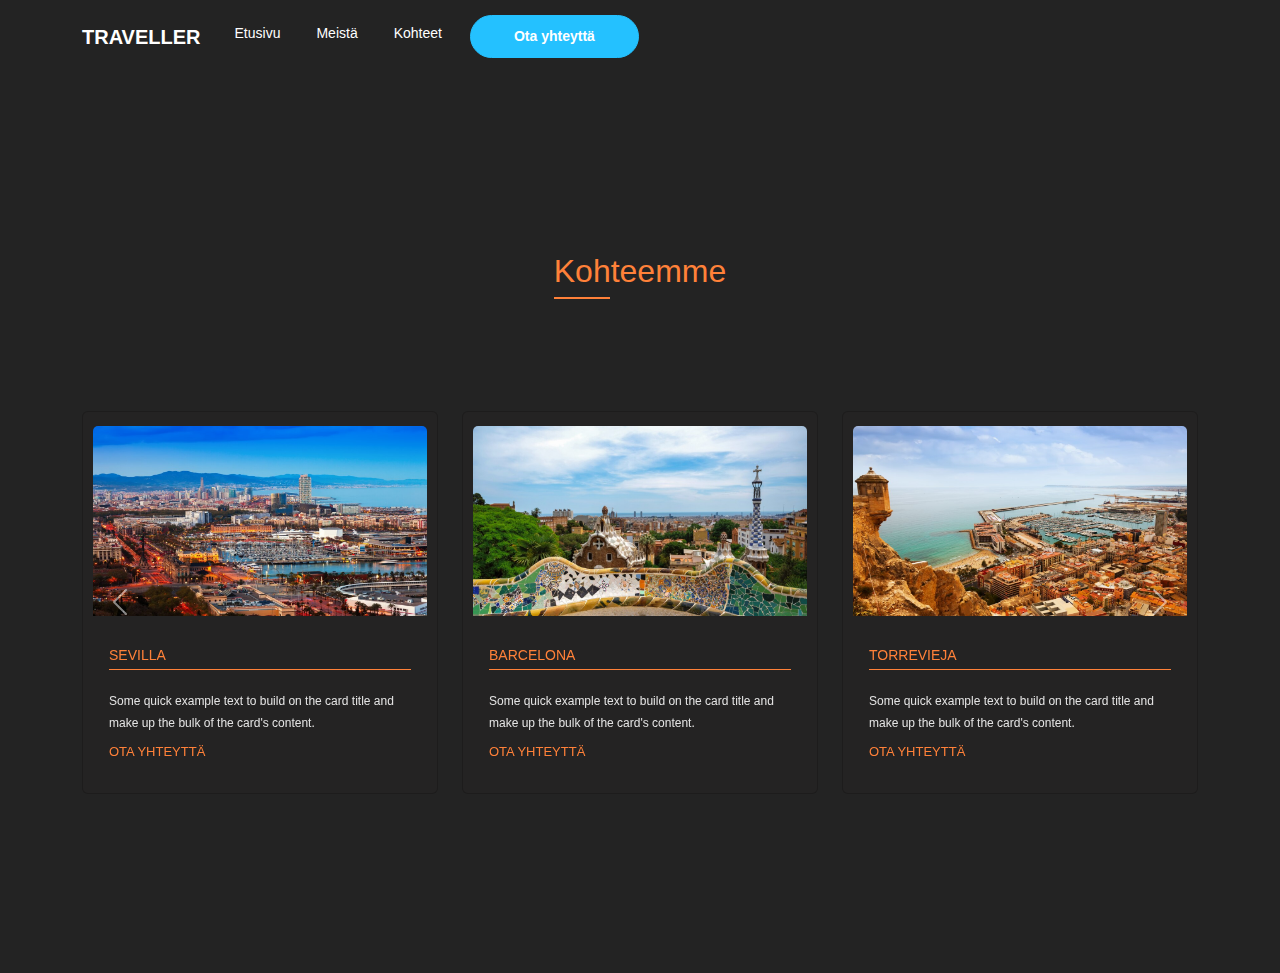
==== website/kohteet.html @ 67182f15 "Add files via upload" ====
<!DOCTYPE html>
<html lang="en">
<head>
    <meta charset="UTF-8">
    <meta http-equiv="X-UA-Compatible" content="IE=edge">
    <meta name="viewport" content="width=device-width, initial-scale=1.0">
    <link href="https://cdn.jsdelivr.net/npm/bootstrap@5.3.3/dist/css/bootstrap.min.css" rel="stylesheet" integrity="sha384-QWTKZyjpPEjISv5WaRU9OFeRpok6YctnYmDr5pNlyT2bRjXh0JMhjY6hW+ALEwIH" crossorigin="anonymous">

    <link rel="stylesheet" href="style.css">
    <title>The Travellers</title>
</head>
<body>
    
    <div class="header">
        <div class="container-fluid">


            <nav class="navbar navbar-expand-lg">
                <div class="container">
                  <a class="navbar-brand logo text-uppercase" href="index.html">TRAVELLER</a>
                  <button class="navbar-toggler" type="button" data-bs-toggle="collapse" data-bs-target="#navbarNavDropdown" aria-controls="navbarNavDropdown" aria-expanded="false" aria-label="Toggle navigation">
                    <span class="navbar-toggler-icon"></span>
                  </button>
                  <div class="collapse navbar-collapse" id="navbarNavDropdown">
                    <ul class="navbar-nav">
                      <li class="nav-item">
                        <a class="nav-link" aria-current="page" href="index.html">Etusivu</a>
                      </li>
                      <li class="nav-item">
                        <a class="nav-link" href="meista.html">Meistä</a>
                      </li>
                       <li class="nav-item">
                        <a class="nav-link" href="kohteet.html">Kohteet</a>
                      </li>
                      <li class="nav-item">
                        <a class="btn-navbar" href="yhteystiedot.html">Ota yhteyttä</a>
                      </li>

                    </ul>
                  </div>
                </div>
              </nav>

              <section class="product-category">
                <h2 class="heading-product">Kohteemme</h2>
                <div class="container-fluid">
                    <div id="carouselExample" class="carousel slide">
                        <div class="carousel-inner">
                          <div class="carousel-item active">
                            
                            <div class="container">
                                <div class="row">
                                    <div class="col-lg-4 col-md-6">
        
                                        <div class="card card-product">
                                            <img src="assets/kuva1.jpg" class="card-img-top img-card" alt="">
                                            <div class="card-body">
                                              <h5 class="card-title">SEVILLA</h5>
                                              <p class="card-text">Some quick example text to build on the card title and make up the bulk of the card's content.</p>
                                              <a href="yhteystiedot.html" class="btn-product-ctg">Ota yhteyttä</a>
                                            </div>
                                          </div>  
        
                                    </div>
        
                                    <div class="col-lg-4 col-md-6">
        
                                        <div class="card card-product">
                                            <img src="assets/kuva2.jpg" class="card-img-top img-card" alt="...">
                                            <div class="card-body">
                                              <h5 class="card-title">BARCELONA</h5>
                                              <p class="card-text">Some quick example text to build on the card title and make up the bulk of the card's content.</p>
                                              <a href="yhteystiedot.html" class="btn-product-ctg">Ota yhteyttä</a>
                                            </div>
                                          </div>  
        
                                    </div>
        
                                    <div class="col-lg-4 col-md-6">
        
                                        <div class="card card-product">
                                            <img src="assets/kuva3.jpg" class="card-img-top img-card" alt="...">
                                            <div class="card-body">
                                              <h5 class="card-title">TORREVIEJA</h5>
                                              <p class="card-text">Some quick example text to build on the card title and make up the bulk of the card's content.</p>
                                              <a href="yhteystiedot.html" class="btn-product-ctg">Ota yhteyttä</a>
                                            </div>
                                          </div>  
        
                                    </div>
                                </div>
                            </div>
        
                          </div>
                          <div class="carousel-item">
                            <div class="container">
                                <div class="row">
                                    <div class="col-lg-4 col-md-6">
        
                                        <div class="card card-product">
                                            <img src="assets/kuva1.jpg" class="card-img-top img-card" alt="">
                                            <div class="card-body">
                                              <h5 class="card-title">SEVILLA</h5>
                                              <p class="card-text">Some quick example text to build on the card title and make up the bulk of the card's content.</p>
                                              <a href="yhteystiedot.html" class="btn-product-ctg">Ota yhteyttä</a>
                                            </div>
                                          </div>  
        
                                    </div>
        
                                    <div class="col-lg-4 col-md-6">
        
                                        <div class="card card-product">
                                            <img src="assets/kuva2.jpg" class="card-img-top img-card" alt="...">
                                            <div class="card-body">
                                              <h5 class="card-title">BARCELONA</h5>
                                              <p class="card-text">Some quick example text to build on the card title and make up the bulk of the card's content.</p>
                                              <a href="yhteystiedot.html" class="btn-product-ctg">Ota yhteyttä</a>
                                            </div>
                                          </div>  
        
                                    </div>
        
                                    <div class="col-lg-4 col-md-6">
        
                                        <div class="card card-product">
                                            <img src="assets/kuva3.jpg" class="card-img-top img-card" alt="...">
                                            <div class="card-body">
                                              <h5 class="card-title">TORREVIEJA</h5>
                                              <p class="card-text">Some quick example text to build on the card title and make up the bulk of the card's content.</p>
                                              <a href="yhteystiedot.html" class="btn-product-ctg">Ota yhteyttä</a>
                                            </div>
                                          </div>  
        
                                    </div>
                                </div>
                            </div>
                          </div>
        
                        </div>
                        <button class="carousel-control-prev" type="button" data-bs-target="#carouselExample" data-bs-slide="prev">
                          <span class="carousel-control-prev-icon" aria-hidden="true"></span>
                          <span class="visually-hidden">Previous</span>
                        </button>
                        <button class="carousel-control-next" type="button" data-bs-target="#carouselExample" data-bs-slide="next">
                          <span class="carousel-control-next-icon" aria-hidden="true"></span>
                          <span class="visually-hidden">Next</span>
                        </button>
                      </div>
                </div>
            </section>

        </body>
        <script src="https://cdn.jsdelivr.net/npm/@popperjs/core@2.11.8/dist/umd/popper.min.js" integrity="sha384-I7E8VVD/ismYTF4hNIPjVp/Zjvgyol6VFvRkX/vR+Vc4jQkC+hVqc2pM8ODewa9r" crossorigin="anonymous"></script>
        <script src="https://cdn.jsdelivr.net/npm/bootstrap@5.3.3/dist/js/bootstrap.min.js" integrity="sha384-0pUGZvbkm6XF6gxjEnlmuGrJXVbNuzT9qBBavbLwCsOGabYfZo0T0to5eqruptLy" crossorigin="anonymous"></script>
        </html>
---- website/style.css ----
*{
    margin: 0%;
    padding: 0%;
    box-sizing: border-box;
    font-family:Verdana, Geneva, Tahoma, sans-serif;
    color: white;
}

body {
    background-color: #232323;
    overflow-x: hidden;
}

.header {
    height: 100vh;
    width: 100%;
}

.navbar {
    padding: 15px 18px !important;
}

.logo {
    font-weight: 700;
    color: white !important;
}

.nav-item {
    margin: 0px 10px;
}

.nav-item .nav-link {
    color: white;
    font-size: 14px;
    font-weight: 500;
    position: relative;
}

.nav-link::after {
    content: '';
    position: absolute;
    bottom: -1px;
    left: 0px;
    background-color: rgb(255, 129, 57);
    width: 0px;
    height: 3px;
    transition: 0.4s ease-in-out;
}

.nav-item:hover .nav-link::after {
    width: 100%;
}

.nav-link:hover {
    background-color: rgb(255, 129, 57);
}

.btn-navbar {
    display: inline-block;
    padding: 10px 43px;
    border: 1px solid rgb(36, 193, 255);
    color: white;
    border-radius: 50px;
    text-decoration: none;
    font-size: 14px;
    font-weight: 600;
    background-color: rgb(36, 193, 255);
    transition: 0.2s ease;
}

.btn-navbar:hover {
    padding: 10px;
    background-color: transparent;
    color: rgb(255, 129, 57);
    border: 1px solid rgb(255, 129, 57);
}

/*Etusivu*/

.cityInput{
    font-weight: bold;
    border: 3px solid rgb(255, 129, 57);
    border-radius: 10px;
    width: 200px;
    background-color: #242323;
}

button[type="submit"] {
    padding: 0px 20px;
    font-weight: bold;
    color: #242323;
    border: none;
    border-radius: 5px;
}

button[type="submit"]:hover{
    background-color: transparent;
    color: rgb(255, 129, 57);
    border: 1px solid rgb(255, 129, 57) !important;
}

.cardIndex {
    padding: 50px;
    margin: 10px;
    box-shadow: 2px 2px 5px rgba(255, 255, 255, 0.7);
    max-width: 300px;
    display: flex;
    flex-direction: column;
    align-items: center;
}

.cityDisplay{
    font-size: 2rem;
    margin-top: 0;
    margin-bottom: 25px;
}

.tempDisplay {
    font-size: 2rem;
    font-weight: bold;
    color:aliceblue;
}
p{
    font-size: 1rem;
    margin: 5px 0;
}

.weatherEmoji {
    margin: 0;
    font-size: 4rem;
}

.content-home2 {
    height: 90vh;
    width: 100%;
    display: flex;
    justify-content: space-between;
    align-items: center;
}

.home-heading {
    font-size: 50px;
    font-weight: 700;
    line-height: 74px;
}

.home-span {
    color: rgb(255, 129, 57);
}

.para-home {
    font-size: 13px;
    font-weight: 500;
    color: rgb(163, 165, 167);
    max-width: 400px;
    line-height: 24px;
    margin: 14px 0px;
}

.home-links {
    display: inline-block;
    text-decoration: none;
    color: white;
    border: 1px solid rgb(36, 193, 255);
    background-color: rgb(36, 193, 255);
    margin: 20px 0px;
    margin-right: 7px;
    border-radius: 50px;
    padding: 10px 37px;
    font-size: 14px;
    font-weight: 600;
    transition: 0.2s ease;
}

.btn-2 {
    border: 1px solid rgb(36, 193, 255);
    color: rgb(36, 193, 255);
    background-color: transparent;
}

.home-links:hover {
    background-color: transparent;
    color: rgb(255, 129, 57);
    border: 1px solid rgb(255, 129, 57) !important;
}

.box-container img {
    width: 100%;
    height: auto;
    width: 500px;
    display: block;
    margin-right: 20px;
}

/* Meistä-osio */

.about-us-container {
    width: 100%;
    height: 80vh;
}

.about-us {
    width: 100%;
    height: 320px;
    background-color: rgb(54, 54, 54);
    margin-top: 140px;
    position: relative;
}

.content-about {
    padding: 10px 38px;
}

.heading-about{
    font-size: 30px;
    font-weight: bold;
    letter-spacing: 1px;
    color: rgb(255, 129, 57);
    margin: 10px 0px;
    margin-bottom: 34px;
    position: relative;
}

.heading-about::after{
    content: '';
    position: absolute;
    left: 0px;
    bottom: -8px;
    background-color: rgb(255, 129, 57);
    width: 46px;
    height: 2px;
}

.para-about {
    font-size: 13px;
    font-weight: 500;
    color: rgba(255, 255, 255, 0.7);
    line-height: 21px;
    margin: 25px 0px;
}

.link-about {
    text-decoration: none;
    text-transform: uppercase;
    border: 1px solid rgba(255, 129, 57, 0.5);
    color: rgb(255, 129, 57);
    display: inline-block;
    font-size: 11px;
    font-weight: 600;
    padding: 8px 22px;
}

.link-about:hover {
    color: white;
}

.img-about {
    height: 200px;
    width: auto;
    position: absolute;
    top: 120px;
    right: 20px;
}

/* Kohteet-osio*/

.product-category {
    width: 100%;
    height: 100vh;
    display: flex;
    justify-content: center;
    flex-direction: column;
    align-items: center;
    padding: 4px;
}

.heading-product {
    font: size 34px;
    color: rgb(255, 129, 57);
    margin-bottom: 120px;
    position: relative;
}

.heading-product::after {
    content: '';
    position: absolute;
    left: 0px;
    bottom: -8px;
    background-color: rgb(255, 129, 57);
    width: 56px;
    height: 2px;
}

.card-product{
    padding: 14px 10px;
    background-color: #242323 !important;
}

.img-card {
    height: 190px !important;
}

.card-title {
    font-size: 14px;
    color: rgb(255, 129, 57);
    width: 100%;
    border-bottom: 1px solid rgb(255, 129, 57);
    padding: 5px 0px;
    margin: 10px 0px;
    margin-bottom: 20px !important;
}

.card-text {
    color: rgba(255, 255, 255, 0.873);
    font-size: 12px;
    line-height: 22px;
}

.btn-product-ctg {
    color: rgb(255, 129, 57);
    text-decoration: none;
    font-size: 13px;
    text-transform: uppercase;
}

.btn-product-ctg:hover{
    color: rgb(250, 186, 144);

}
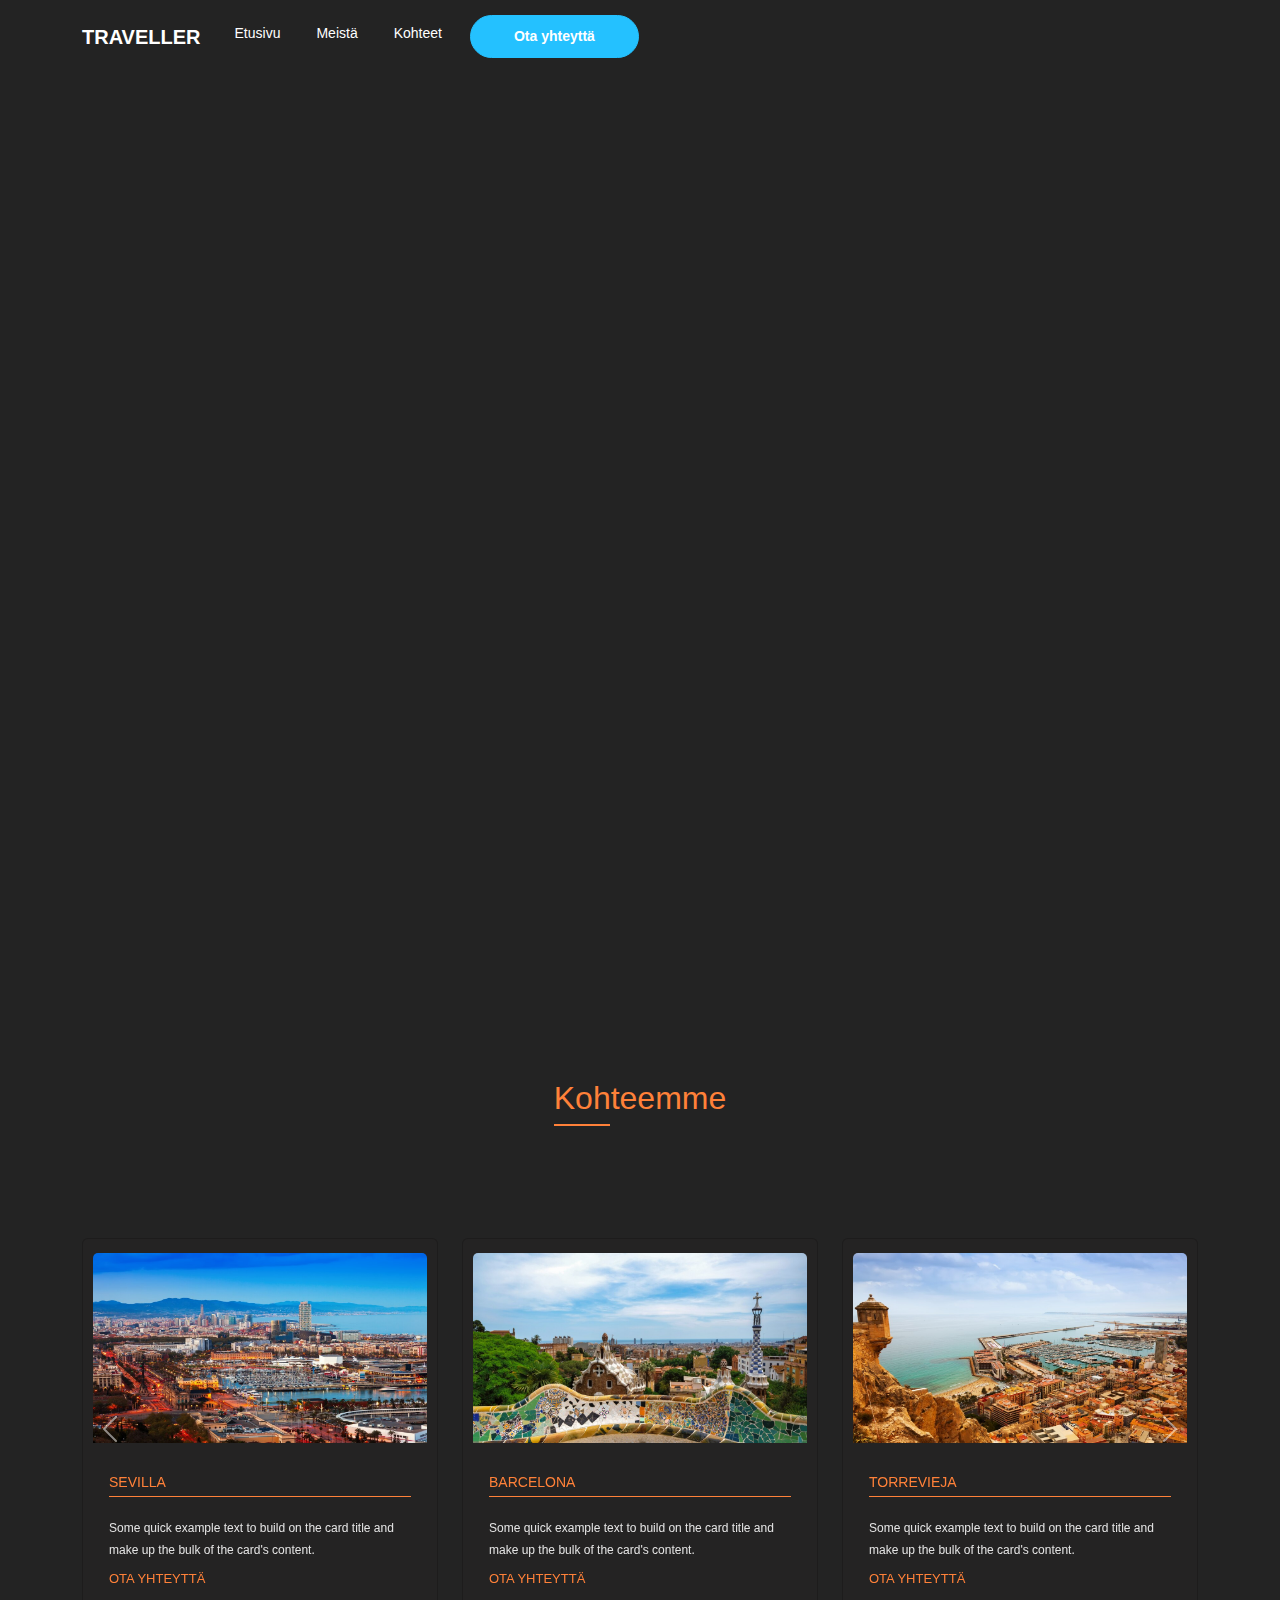
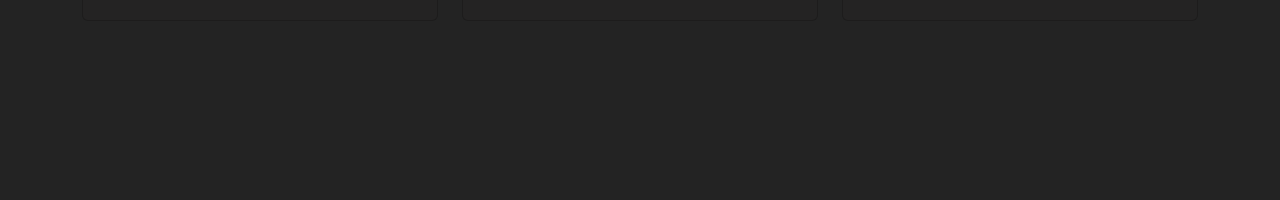
==== commit 49c55600: "Update kohteet.html" ====
--- a/website/kohteet.html
+++ b/website/kohteet.html
@@ -1,8 +1,7 @@
 <!DOCTYPE html>
-<html lang="en">
+<html lang="fi">
 <head>
     <meta charset="UTF-8">
-    <meta http-equiv="X-UA-Compatible" content="IE=edge">
     <meta name="viewport" content="width=device-width, initial-scale=1.0">
     <link href="https://cdn.jsdelivr.net/npm/bootstrap@5.3.3/dist/css/bootstrap.min.css" rel="stylesheet" integrity="sha384-QWTKZyjpPEjISv5WaRU9OFeRpok6YctnYmDr5pNlyT2bRjXh0JMhjY6hW+ALEwIH" crossorigin="anonymous">
 
@@ -40,6 +39,8 @@
                   </div>
                 </div>
               </nav>
+            </div>
+    </div>
 
               <section class="product-category">
                 <h2 class="heading-product">Kohteemme</h2>
@@ -153,4 +154,4 @@
         </body>
         <script src="https://cdn.jsdelivr.net/npm/@popperjs/core@2.11.8/dist/umd/popper.min.js" integrity="sha384-I7E8VVD/ismYTF4hNIPjVp/Zjvgyol6VFvRkX/vR+Vc4jQkC+hVqc2pM8ODewa9r" crossorigin="anonymous"></script>
         <script src="https://cdn.jsdelivr.net/npm/bootstrap@5.3.3/dist/js/bootstrap.min.js" integrity="sha384-0pUGZvbkm6XF6gxjEnlmuGrJXVbNuzT9qBBavbLwCsOGabYfZo0T0to5eqruptLy" crossorigin="anonymous"></script>
-        </html>+        </html>
